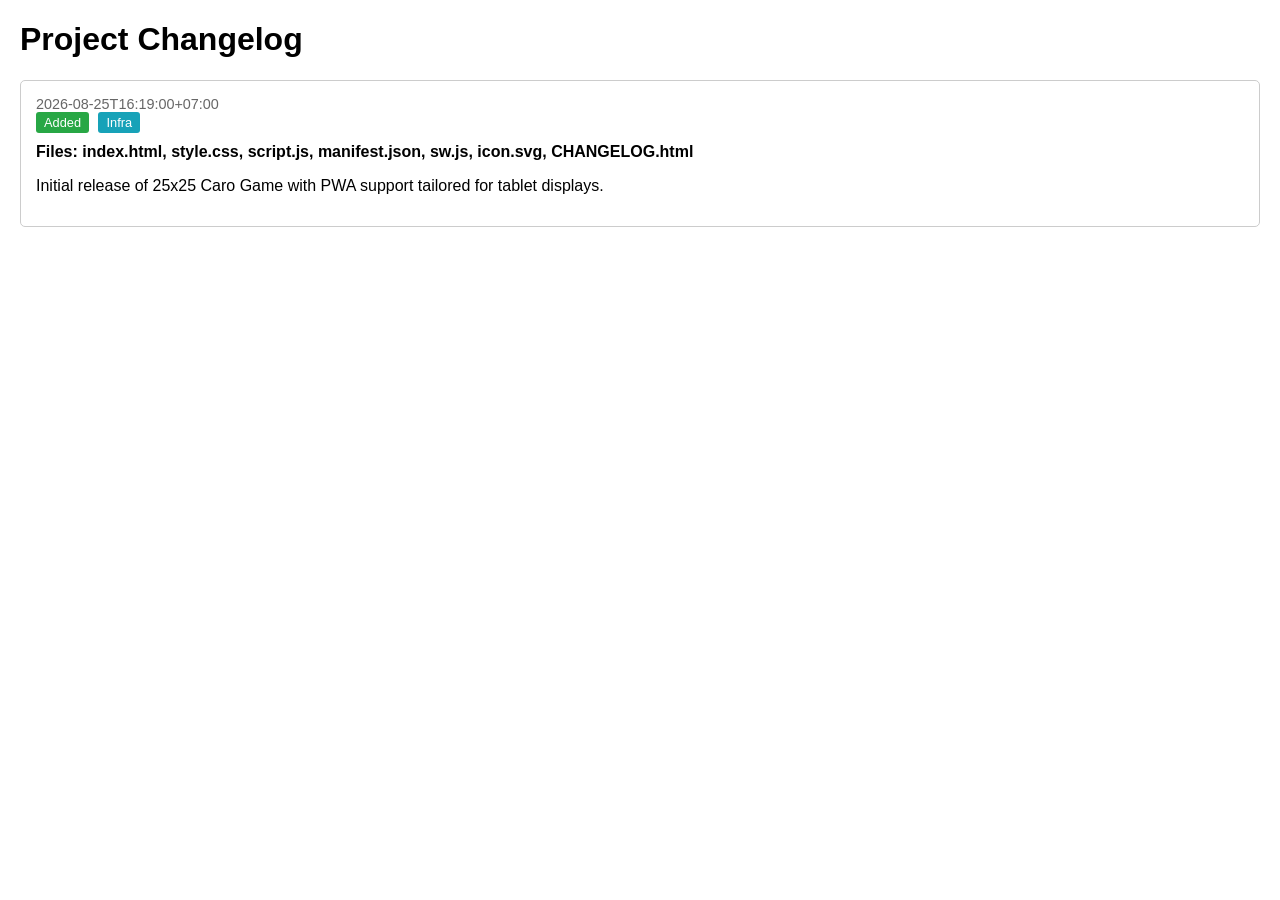
==== CHANGELOG.html @ f04e4d6b "Initial commit" ====
<!DOCTYPE html>
<html lang="en">
<head>
    <meta charset="UTF-8">
    <title>Changelog</title>
    <style>
        body { font-family: sans-serif; margin: 20px; }
        .entry { border: 1px solid #ccc; padding: 15px; margin-bottom: 20px; border-radius: 5px; }
        .timestamp { color: #666; font-size: 0.9em; }
        .tag { display: inline-block; padding: 3px 8px; border-radius: 3px; font-size: 0.8em; margin-right: 5px; color: #fff; }
        .tag.added { background-color: #28a745; }
        .tag.fixed { background-color: #dc3545; }
        .tag.infra { background-color: #17a2b8; }
        .file-list { margin-top: 10px; font-weight: bold; }
        pre { background: #f8f9fa; padding: 10px; border-radius: 5px; overflow-x: auto; }
    </style>
</head>
<body>
    <h1>Project Changelog</h1>
    <div class="entry">
        <div class="timestamp">2026-08-25T16:19:00+07:00</div>
        <div>
            <span class="tag added">Added</span>
            <span class="tag infra">Infra</span>
        </div>
        <div class="file-list">Files: index.html, style.css, script.js, manifest.json, sw.js, icon.svg, CHANGELOG.html</div>
        <p>Initial release of 25x25 Caro Game with PWA support tailored for tablet displays.</p>
    </div>
</body>
</html>
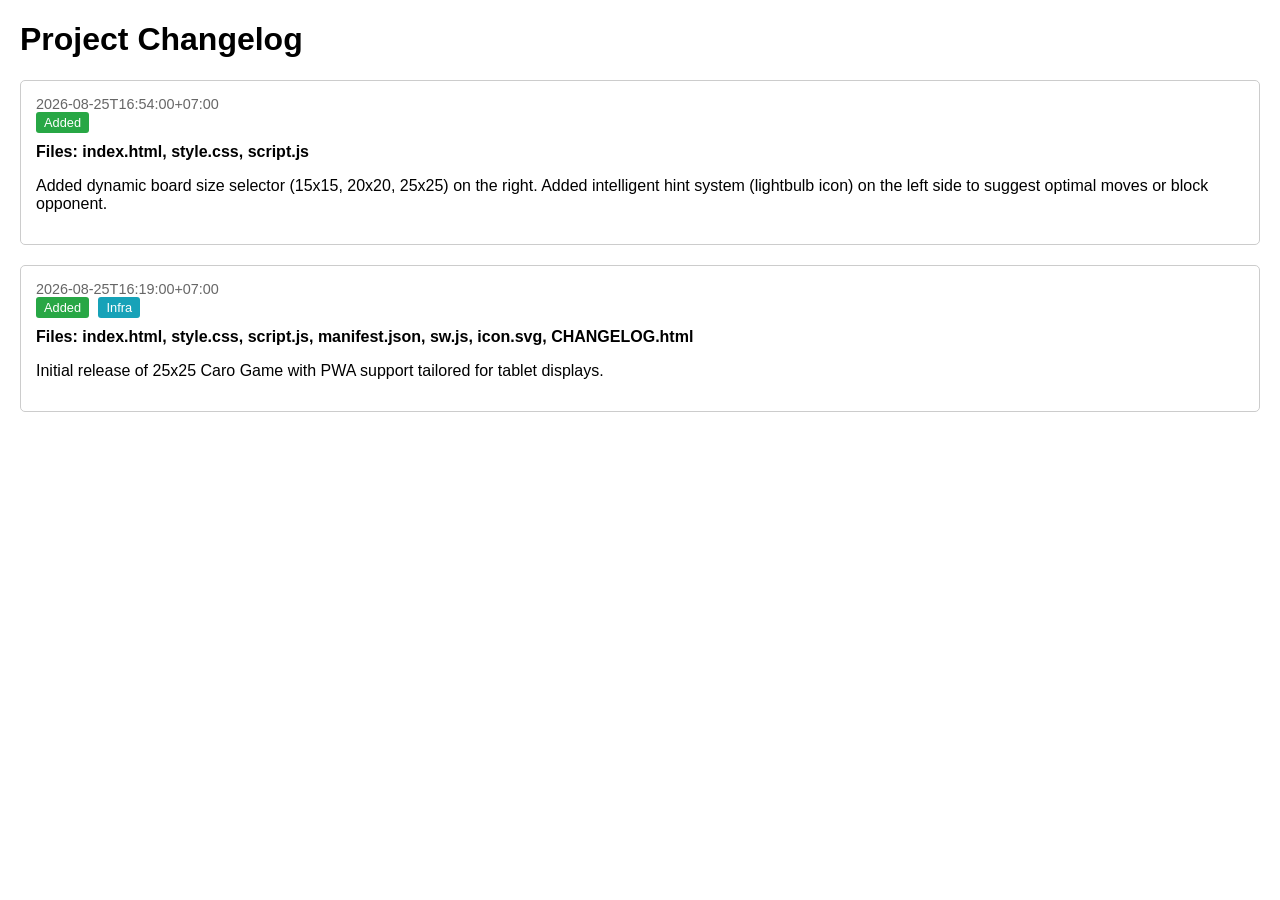
==== commit be634472: "update" ====
--- a/CHANGELOG.html
+++ b/CHANGELOG.html
@@ -18,6 +18,14 @@
 <body>
     <h1>Project Changelog</h1>
     <div class="entry">
+        <div class="timestamp">2026-08-25T16:54:00+07:00</div>
+        <div>
+            <span class="tag added">Added</span>
+        </div>
+        <div class="file-list">Files: index.html, style.css, script.js</div>
+        <p>Added dynamic board size selector (15x15, 20x20, 25x25) on the right. Added intelligent hint system (lightbulb icon) on the left side to suggest optimal moves or block opponent.</p>
+    </div>
+    <div class="entry">
         <div class="timestamp">2026-08-25T16:19:00+07:00</div>
         <div>
             <span class="tag added">Added</span>
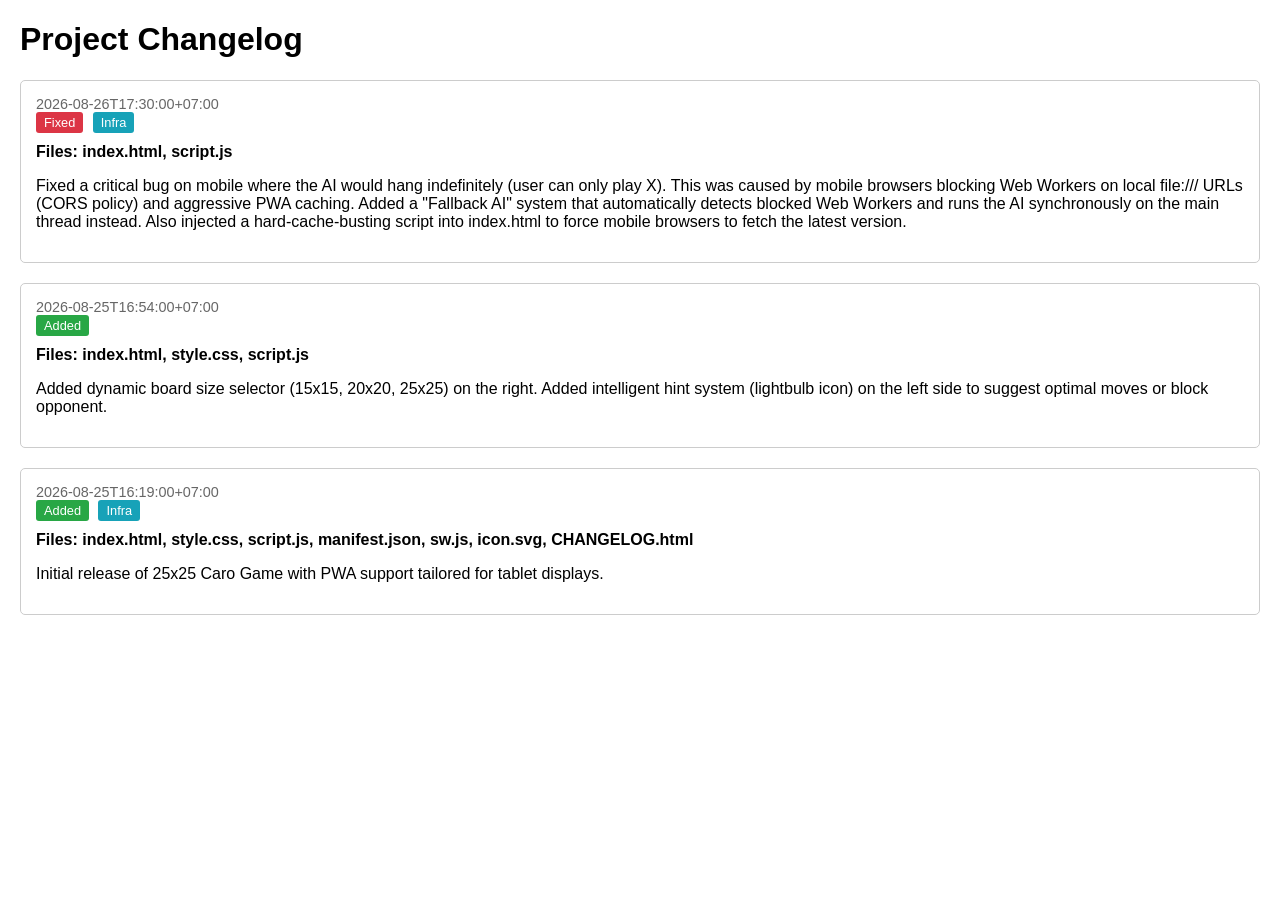
==== commit 1b1f9a74: "update" ====
--- a/CHANGELOG.html
+++ b/CHANGELOG.html
@@ -18,6 +18,15 @@
 <body>
     <h1>Project Changelog</h1>
     <div class="entry">
+        <div class="timestamp">2026-08-26T17:30:00+07:00</div>
+        <div>
+            <span class="tag fixed">Fixed</span>
+            <span class="tag infra">Infra</span>
+        </div>
+        <div class="file-list">Files: index.html, script.js</div>
+        <p>Fixed a critical bug on mobile where the AI would hang indefinitely (user can only play X). This was caused by mobile browsers blocking Web Workers on local file:/// URLs (CORS policy) and aggressive PWA caching. Added a "Fallback AI" system that automatically detects blocked Web Workers and runs the AI synchronously on the main thread instead. Also injected a hard-cache-busting script into index.html to force mobile browsers to fetch the latest version.</p>
+    </div>
+    <div class="entry">
         <div class="timestamp">2026-08-25T16:54:00+07:00</div>
         <div>
             <span class="tag added">Added</span>
